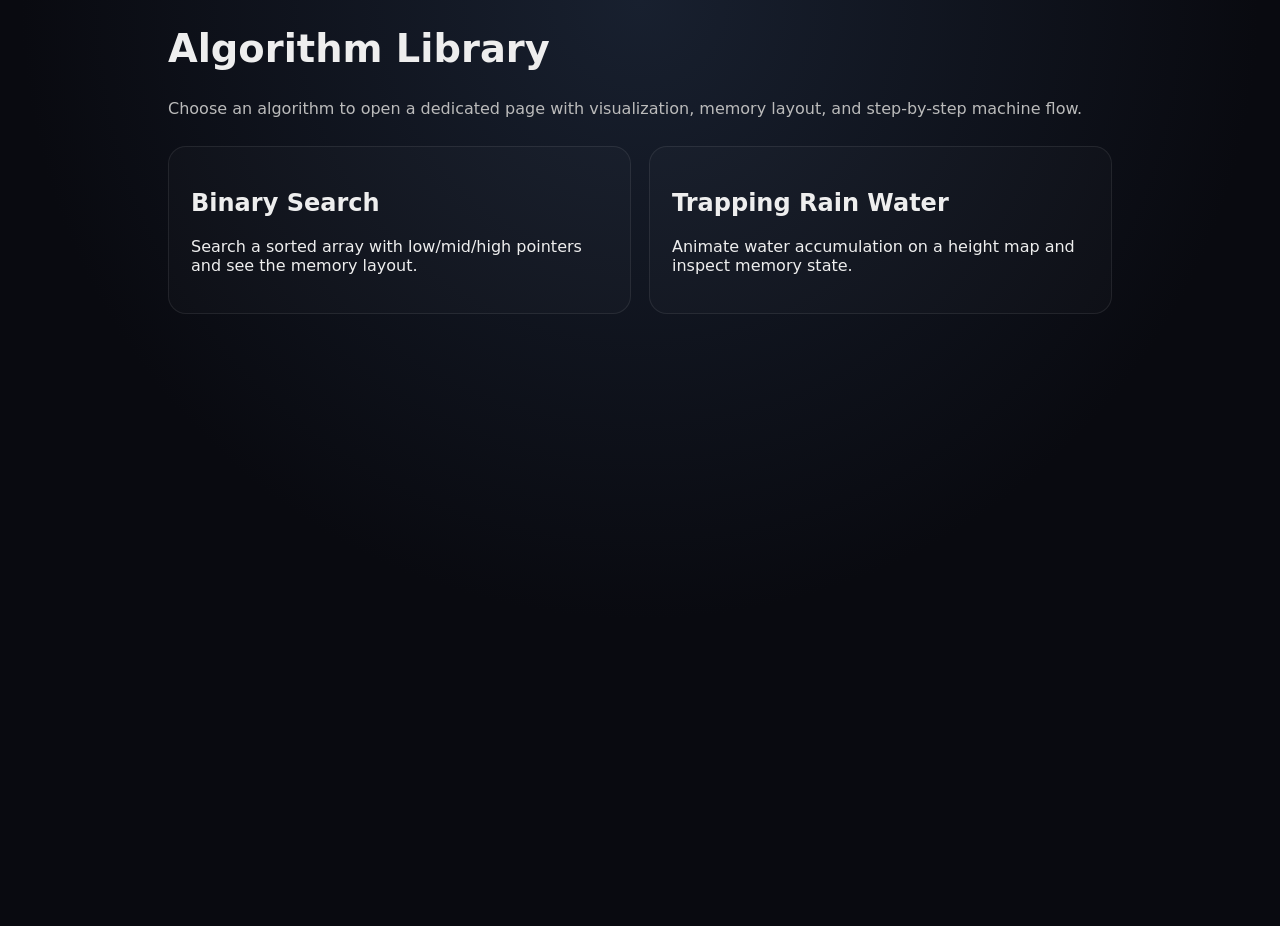
==== index.html @ 4b5483f9 "init" ====
<!doctype html>
<html lang="en">
  <head>
    <meta charset="UTF-8" />
    <meta name="viewport" content="width=device-width, initial-scale=1.0" />
    <title>Algorithm Library</title>
    <link rel="stylesheet" href="styles.css" />
  </head>
  <body>
    <main>
      <h1>Algorithm Library</h1>
      <p class="intro">
        Choose an algorithm to open a dedicated page with visualization, memory
        layout, and step-by-step machine flow.
      </p>
      <div class="grid">
        <a class="card" href="algos/binary-search.html">
          <h2>Binary Search</h2>
          <p>
            Search a sorted array with low/mid/high pointers and see the memory
            layout.
          </p>
        </a>
        <a class="card" href="algos/trapping-rain-water.html">
          <h2>Trapping Rain Water</h2>
          <p>
            Animate water accumulation on a height map and inspect memory state.
          </p>
        </a>
      </div>
    </main>
  </body>
</html>
---- styles.css ----
:root {
  color-scheme: dark;
  --bg: #111;
  --panel: #1f1f2a;
  --text: #eee;
  --muted: #bbb;
  --highlight: #ffb86c;
  --found: #50fa7b;
  --water: #6272a4;
  --border: #2f2f42;
}

* {
  box-sizing: border-box;
}

body {
  margin: 0;
  min-height: 100vh;
  font-family: Inter, system-ui, sans-serif;
  background: radial-gradient(circle at top, #18202f 0%, #090a10 55%);
  color: var(--text);
}

main {
  max-width: 980px;
  margin: 24px auto;
  padding: 0 18px 36px;
}

h1 {
  margin-bottom: 24px;
  font-size: clamp(2rem, 3vw, 3rem);
}

.panel {
  margin-bottom: 32px;
  padding: 20px;
  border: 1px solid var(--border);
  border-radius: 18px;
  background: var(--panel);
}

.panel h2 {
  margin-top: 0;
}

label {
  display: block;
  margin: 14px 0 6px;
  color: var(--muted);
}

input {
  width: 100%;
  padding: 10px 12px;
  background: #11131b;
  border: 1px solid #2d3245;
  border-radius: 10px;
  color: var(--text);
}

.buttons {
  margin: 16px 0;
  display: flex;
  gap: 10px;
  flex-wrap: wrap;
}

button {
  border: none;
  border-radius: 12px;
  padding: 10px 16px;
  background: #6272a4;
  color: #fff;
  font-weight: 600;
  cursor: pointer;
  transition:
    transform 0.15s ease,
    background 0.15s ease;
}

button:hover {
  background: #7287c0;
  transform: translateY(-1px);
}

.status {
  min-height: 26px;
  margin-bottom: 14px;
  color: var(--muted);
}

.visual {
  min-height: 180px;
  padding: 14px;
  border: 1px dashed #30364d;
  border-radius: 14px;
  display: flex;
  align-items: flex-end;
  gap: 6px;
  background: linear-gradient(
    180deg,
    rgba(255, 255, 255, 0.02),
    transparent 80%
  );
  overflow-x: auto;
}

.bar {
  position: relative;
  width: 36px;
  border-radius: 10px 10px 0 0;
  background: #44475a;
  display: flex;
  align-items: flex-end;
  justify-content: center;
}

.bar span {
  position: absolute;
  bottom: -24px;
  font-size: 11px;
  white-space: nowrap;
  color: var(--muted);
}

.bar.highlight {
  background: var(--highlight);
}

.bar.found {
  background: var(--found);
}

.bar.left-pointer::after,
.bar.right-pointer::after {
  content: attr(data-label);
  position: absolute;
  top: -20px;
  font-size: 11px;
  color: var(--text);
}

.bar.water::before {
  content: "";
  position: absolute;
  bottom: 0;
  left: 0;
  width: 100%;
  height: var(--water-height, 0px);
  background: rgba(98, 114, 164, 0.65);
}

.bar.low {
  border: 2px solid #8be9fd;
}

.bar.high {
  border: 2px solid #f1fa8c;
}

.bar.mid {
  border: 2px solid #ff79c6;
}

.bar.left-pointer {
  border-top: 2px solid #8be9fd;
}

.bar.right-pointer {
  border-top: 2px solid #ffb86c;
}

.top-nav {
  margin-bottom: 16px;
}

.top-nav a {
  color: var(--highlight);
  text-decoration: none;
}

.intro {
  margin-bottom: 24px;
  color: var(--muted);
  line-height: 1.7;
}

.grid {
  display: grid;
  grid-template-columns: repeat(auto-fit, minmax(240px, 1fr));
  gap: 18px;
}

.card {
  display: block;
  padding: 22px;
  border: 1px solid rgba(255, 255, 255, 0.08);
  border-radius: 18px;
  background: rgba(255, 255, 255, 0.02);
  color: inherit;
  text-decoration: none;
  transition:
    transform 0.2s ease,
    border-color 0.2s ease,
    box-shadow 0.2s ease;
}

.card:hover {
  transform: translateY(-3px);
  border-color: rgba(255, 255, 255, 0.18);
  box-shadow: 0 18px 50px rgba(0, 0, 0, 0.15);
}

.memory-panel,
.trace-panel {
  min-height: 120px;
  display: flex;
  flex-wrap: wrap;
  gap: 10px;
  padding: 14px;
  border: 1px dashed #30364d;
  border-radius: 14px;
  background: linear-gradient(
    180deg,
    rgba(255, 255, 255, 0.02),
    transparent 80%
  );
}

.memory-cell {
  min-width: 80px;
  padding: 10px;
  border-radius: 12px;
  background: rgba(255, 255, 255, 0.04);
  border: 1px solid rgba(255, 255, 255, 0.08);
  color: var(--text);
}

.memory-cell.active {
  background: rgba(255, 184, 108, 0.14);
  border-color: rgba(255, 184, 108, 0.35);
}

.memory-value {
  font-size: 1.1rem;
  font-weight: 700;
}

.memory-address {
  margin-top: 6px;
  font-size: 0.85rem;
  color: var(--muted);
}

.memory-note {
  margin-top: 8px;
  font-size: 0.8rem;
  color: var(--highlight);
}

.trace-entry {
  width: 100%;
  padding: 10px 12px;
  border-radius: 10px;
  background: rgba(255, 255, 255, 0.03);
  border: 1px solid rgba(255, 255, 255, 0.07);
  font-size: 0.92rem;
  line-height: 1.5;
}

.trace-entry strong {
  color: var(--highlight);
}
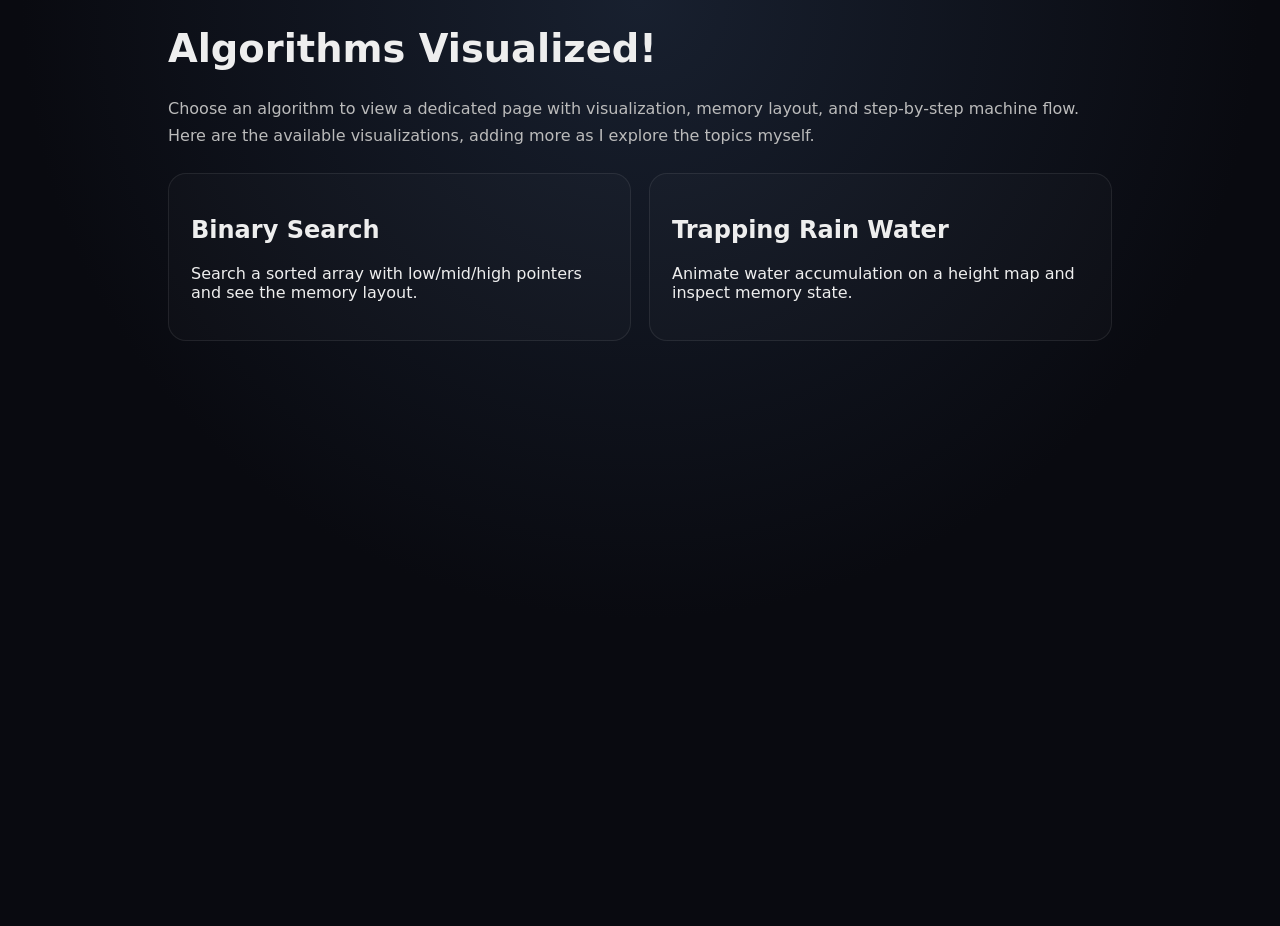
==== commit e4015474: "describe intent better" ====
--- a/index.html
+++ b/index.html
@@ -3,15 +3,16 @@
   <head>
     <meta charset="UTF-8" />
     <meta name="viewport" content="width=device-width, initial-scale=1.0" />
-    <title>Algorithm Library</title>
+    <title>Algorithm Visualized</title>
     <link rel="stylesheet" href="styles.css" />
   </head>
   <body>
     <main>
-      <h1>Algorithm Library</h1>
+      <h1>Algorithms Visualized!</h1>
       <p class="intro">
-        Choose an algorithm to open a dedicated page with visualization, memory
-        layout, and step-by-step machine flow.
+        Choose an algorithm to view a dedicated page with visualization, memory
+        layout, and step-by-step machine flow. Here are the available
+        visualizations, adding more as I explore the topics myself.
       </p>
       <div class="grid">
         <a class="card" href="algos/binary-search.html">
